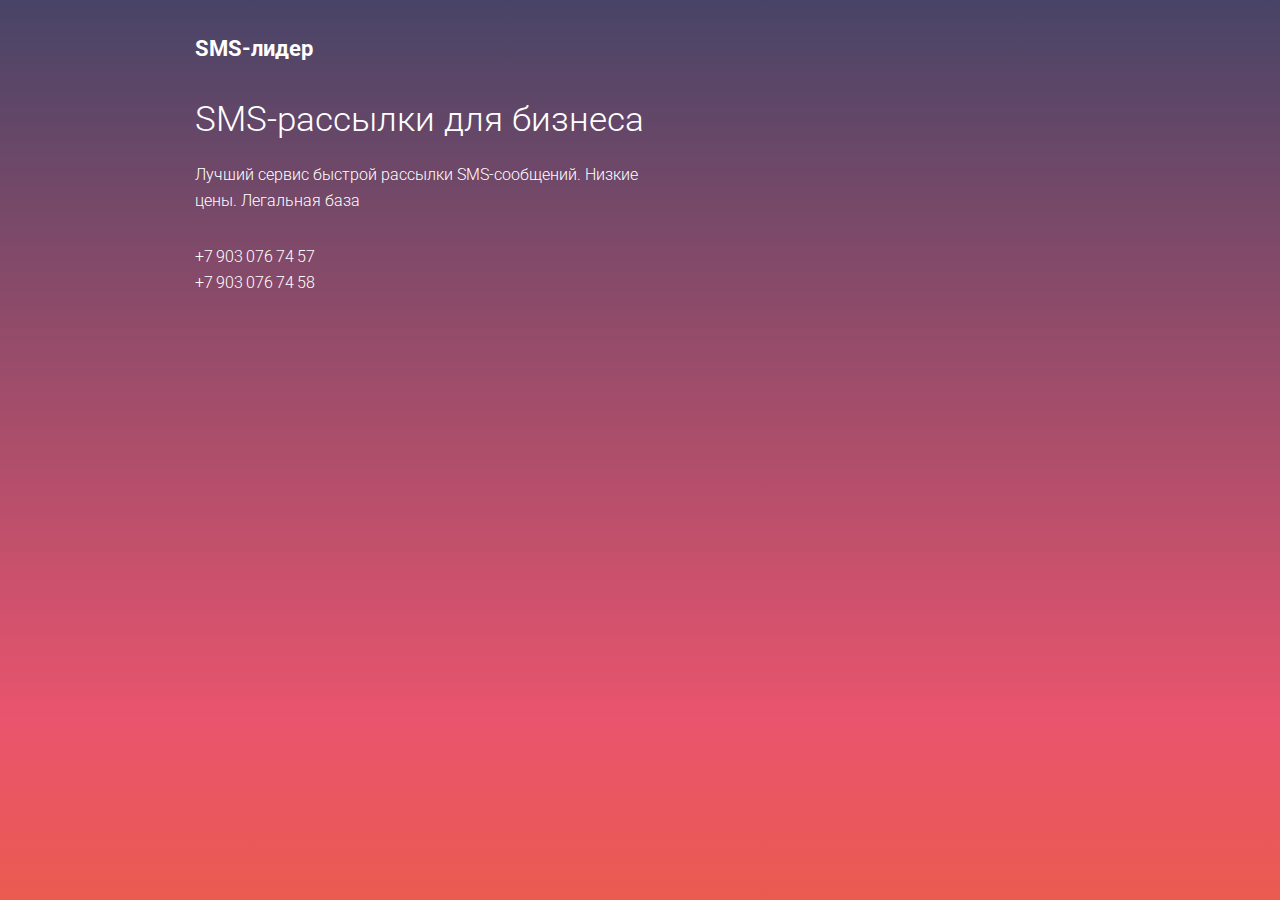
==== index.html @ 9e42844c "Градиент для всех браузеров" ====
<!DOCTYPE html>
<html>
<head>
	<meta http-equiv="content-type" content="text/html;charset=utf-8" />
	<title>Рассылка коротких сообщений, SMS-лидер</title>
	<link href='http://fonts.googleapis.com/css?family=Roboto:100,300,400,700&subset=latin,cyrillic-ext' rel='stylesheet' type='text/css'>
	<style type="text/css">

		* {
			margin: 0;
			padding: 0;
		}

		body {
			font: 16px/26px 'Roboto', sans-serif;
			font-weight: 300;
			-webkit-font-smoothing: subpixel-antialiased !important;
			-webkit-backface-visibility: hidden;
			-moz-backface-visibility: hidden;
			-ms-backface-visibility: hidden;
		}

		.splash {
			background: #EA546D;
			background: -moz-linear-gradient(top, #484467 0, #EA546D 80%, #EB5B50 100%);
			background: -webkit-linear-gradient(top, #484467 0, #EA546D 80%, #EB5B50 100%);
			background: -o-linear-gradient(top, #484467 0, #EA546D 80%, #EB5B50 100%);
			background: -ms-linear-gradient(top, #484467 0, #EA546D 80%, #EB5B50 100%);
			background: linear-gradient(to bottom, #484467 0, #EA546D 80%, #EB5B50 100%);
			color: #fff;
			position: absolute;
			top: 0;
			bottom: 0;
			right: 0;
			left: 0;
			width: 100%;
			min-width: 960px;
		}

		.splash-layout {
			width: 890px;
			padding: 35px;
			margin: 0 auto;
		}

		.splash h1 {
			margin: 0 0 45px;
			font-weight: 700;
			font-size: 140%;
		}

		.splash h2 {
			margin: 0 0 30px;
			font-size: 220%;
			font-weight: 300;
		}

		.splash p {
			width: 450px;
		}

		.splash .phone {
			margin-top: 30px;
		}

	</style>
</head>
<body>

	<div class="splash">
		<div class="splash-layout">
			<h1>SMS-лидер</h1>
			<h2>SMS-рассылки для бизнеса</h2>
			<p>Лучший сервис быстрой рассылки SMS-сообщений. Низкие цены. Легальная база</p>
			<p class="phone">+7&thinsp;903&thinsp;076&thinsp;74&thinsp;57<br/>+7&thinsp;903&thinsp;076&thinsp;74&thinsp;58</p>
		</div>
	</div>

</body>
</html>
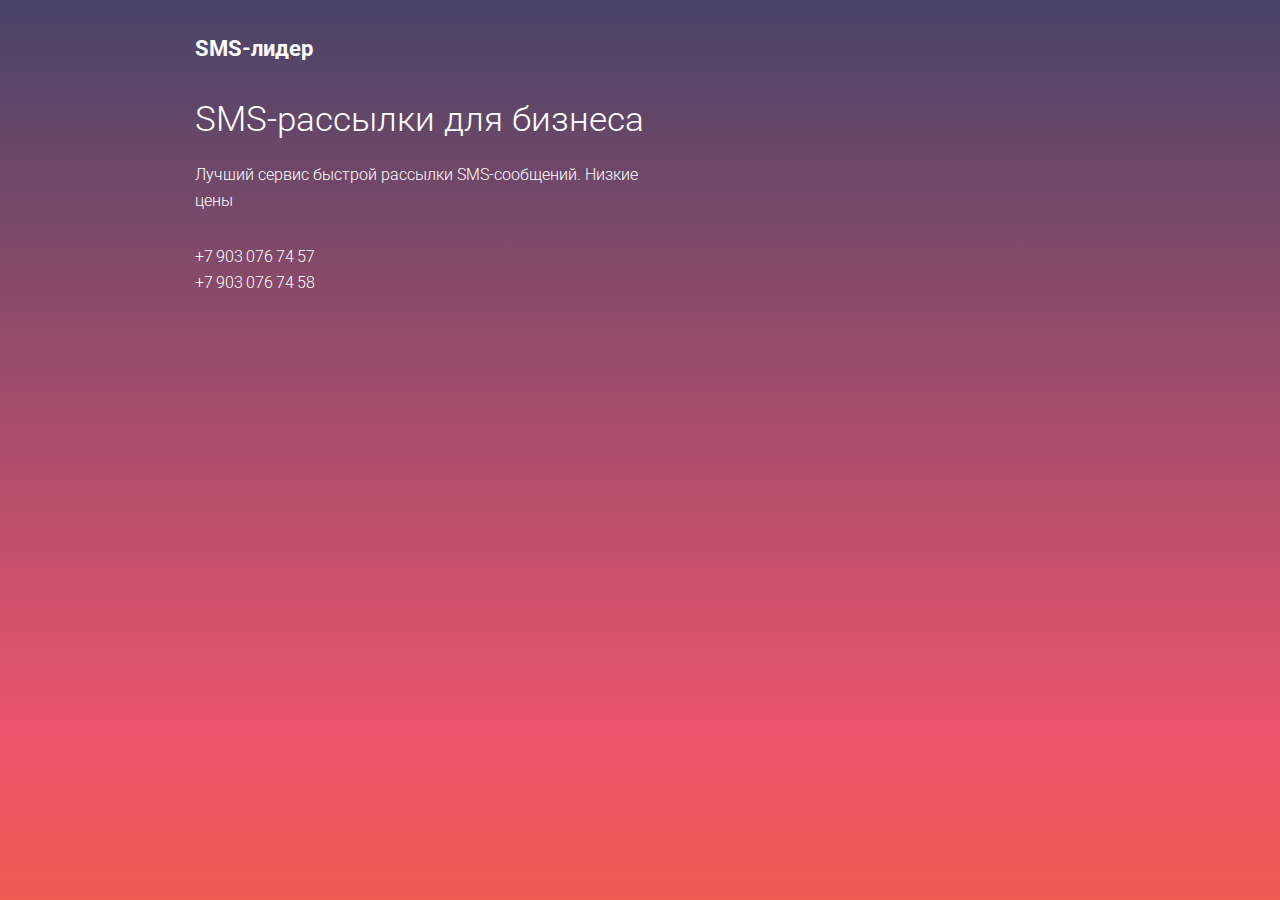
==== commit eaec40cb: "Изменен текст под заголовком" ====
--- a/index.html
+++ b/index.html
@@ -71,10 +71,37 @@
 		<div class="splash-layout">
 			<h1>SMS-лидер</h1>
 			<h2>SMS-рассылки для бизнеса</h2>
-			<p>Лучший сервис быстрой рассылки SMS-сообщений. Низкие цены. Легальная база</p>
+			<p>Лучший сервис быстрой рассылки SMS-сообщений. Низкие цены</p>
 			<p class="phone">+7&thinsp;903&thinsp;076&thinsp;74&thinsp;57<br/>+7&thinsp;903&thinsp;076&thinsp;74&thinsp;58</p>
 		</div>
 	</div>
 
+	<!-- Yandex.Metrika counter -->
+	<script type="text/javascript">
+		(function (d, w, c) {
+			(w[c] = w[c] || []).push(function() {
+				try {
+					w.yaCounter22938934 = new Ya.Metrika({id:22938934,
+						clickmap:true,
+						trackLinks:true,
+						accurateTrackBounce:true});
+				} catch(e) { }
+			});
+
+			var n = d.getElementsByTagName("script")[0],
+					s = d.createElement("script"),
+					f = function () { n.parentNode.insertBefore(s, n); };
+			s.type = "text/javascript";
+			s.async = true;
+			s.src = (d.location.protocol == "https:" ? "https:" : "http:") + "//mc.yandex.ru/metrika/watch.js";
+
+			if (w.opera == "[object Opera]") {
+				d.addEventListener("DOMContentLoaded", f, false);
+			} else { f(); }
+		})(document, window, "yandex_metrika_callbacks");
+	</script>
+	<noscript><div><img src="//mc.yandex.ru/watch/22938934" style="position:absolute; left:-9999px;" alt="" /></div></noscript>
+	<!-- /Yandex.Metrika counter -->
+
 </body>
 </html>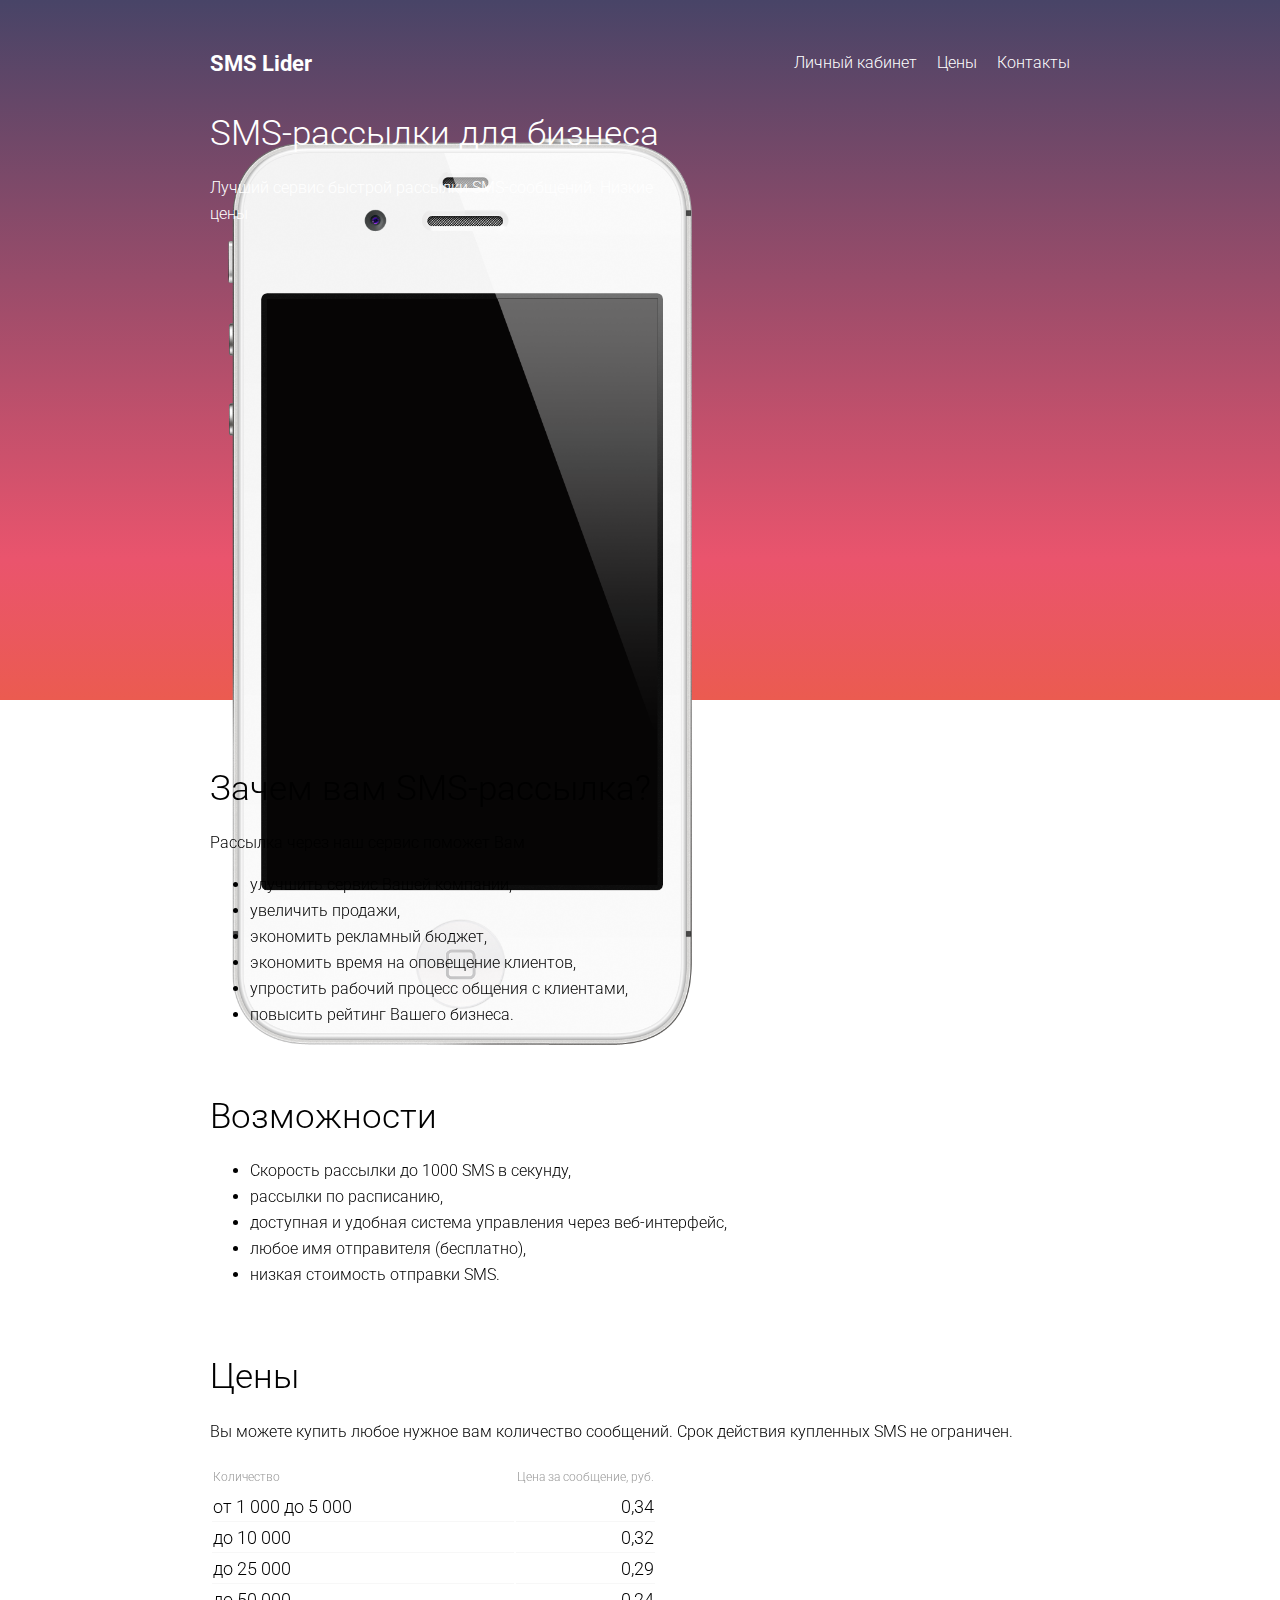
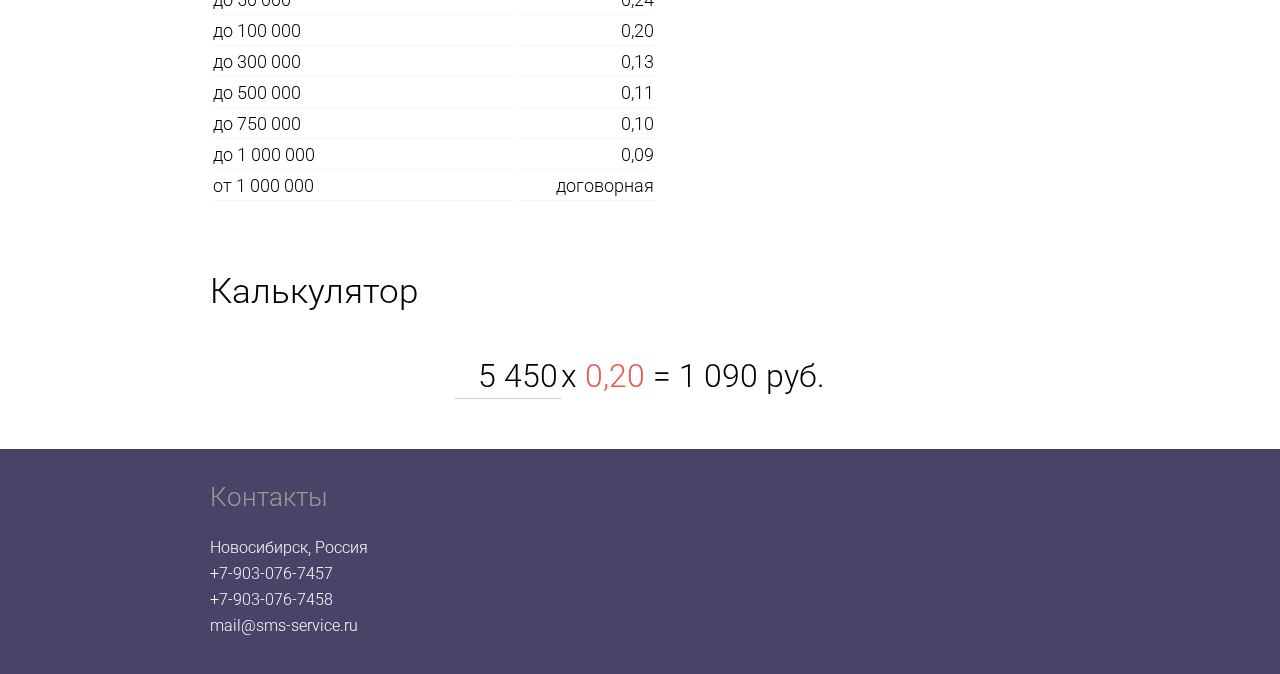
==== commit 6b77b222: "Первая версия (не доделана)" ====
--- a/index.html
+++ b/index.html
@@ -1,107 +1,134 @@
 <!DOCTYPE html>
 <html>
 <head>
-	<meta http-equiv="content-type" content="text/html;charset=utf-8" />
-	<title>Рассылка коротких сообщений, SMS-лидер</title>
-	<link href='http://fonts.googleapis.com/css?family=Roboto:100,300,400,700&subset=latin,cyrillic-ext' rel='stylesheet' type='text/css'>
-	<style type="text/css">
-
-		* {
-			margin: 0;
-			padding: 0;
-		}
-
-		body {
-			font: 16px/26px 'Roboto', sans-serif;
-			font-weight: 300;
-			-webkit-font-smoothing: subpixel-antialiased !important;
-			-webkit-backface-visibility: hidden;
-			-moz-backface-visibility: hidden;
-			-ms-backface-visibility: hidden;
-		}
-
-		.splash {
-			background: #EA546D;
-			background: -moz-linear-gradient(top, #484467 0, #EA546D 80%, #EB5B50 100%);
-			background: -webkit-linear-gradient(top, #484467 0, #EA546D 80%, #EB5B50 100%);
-			background: -o-linear-gradient(top, #484467 0, #EA546D 80%, #EB5B50 100%);
-			background: -ms-linear-gradient(top, #484467 0, #EA546D 80%, #EB5B50 100%);
-			background: linear-gradient(to bottom, #484467 0, #EA546D 80%, #EB5B50 100%);
-			color: #fff;
-			position: absolute;
-			top: 0;
-			bottom: 0;
-			right: 0;
-			left: 0;
-			width: 100%;
-			min-width: 960px;
-		}
-
-		.splash-layout {
-			width: 890px;
-			padding: 35px;
-			margin: 0 auto;
-		}
-
-		.splash h1 {
-			margin: 0 0 45px;
-			font-weight: 700;
-			font-size: 140%;
-		}
-
-		.splash h2 {
-			margin: 0 0 30px;
-			font-size: 220%;
-			font-weight: 300;
-		}
-
-		.splash p {
-			width: 450px;
-		}
-
-		.splash .phone {
-			margin-top: 30px;
-		}
-
-	</style>
+	<meta http-equiv="content-type" content="text/html;charset=utf-8"/>
+	<title>Рассылка коротких сообщений, SMS Lидер</title>
+	<link href='http://fonts.googleapis.com/css?family=Roboto:300&subset=latin,cyrillic-ext' rel='stylesheet' type='text/css'>
+	<link rel="stylesheet" type="text/css" href="styles.css?1" />
 </head>
 <body>
 
-	<div class="splash">
-		<div class="splash-layout">
-			<h1>SMS-лидер</h1>
+	<header class="row">
+		<div class="col">
+			<h1>SMS Lider</h1>
 			<h2>SMS-рассылки для бизнеса</h2>
 			<p>Лучший сервис быстрой рассылки SMS-сообщений. Низкие цены</p>
-			<p class="phone">+7&thinsp;903&thinsp;076&thinsp;74&thinsp;57<br/>+7&thinsp;903&thinsp;076&thinsp;74&thinsp;58</p>
+			<menu class="header-menu">
+				<li class="header-menu-item"><a class="header-menu-item-link" href="http://cabinet.sms-lider.com">Личный кабинет</a></li>
+				<li class="header-menu-item"><a class="header-menu-item-link" href="#prices">Цены</a></li>
+				<li class="header-menu-item"><a class="header-menu-item-link" href="#contacts">Контакты</a></li>
+			</menu>
+			<img src="iphone-1.png" style="margin-top: 120px;" width=500/>
+		</div>
+	</header>
+
+	<div class="row content">
+		<div class="col">
+			<!--p>SMS Lider &ndash; сервис, в рамках которого мы предлагаем неограниченный спектр решений в сфере SMS-рассылок для абсолютно любых направлений бизнеса. Если Вам необходимо продать товар или услугу при минимуме затрат и максимальной отдаче, SMS-рассылка &ndash; необходимый шаг на пути к успеху. Наряду с традиционными видами рекламы, рассылка коротких сообщений помогает донести информацию до потенциальных клиентов быстро и легко! Более того, Ваша реклама обязательно достигнет получателя и будет прочитана, ведь 98% всех пользователей мобильных телефонов читают входящие SMS.</p>
+-->
+			<h2>Зачем вам SMS-рассылка?</h2>
+
+			<p>Рассылка через наш сервис поможет Вам</p>
+
+			<ul>
+				<li>улучшить сервис Вашей компании,</li>
+				<li>увеличить продажи,</li>
+				<li>экономить рекламный бюджет,</li>
+				<li>экономить время на оповещение клиентов,</li>
+				<li>упростить рабочий процесс общения с клиентами,</li>
+				<li>повысить рейтинг Вашего бизнеса.</li>
+			</ul>
+
+			<h2>Возможности</h2>
+
+			<ul>
+				<li>Скорость рассылки до 1000 SMS в секунду,</li>
+				<li>рассылки по расписанию,</li>
+				<li>доступная и удобная система управления через веб-интерфейс,</li>
+				<li>любое имя отправителя (бесплатно),</li>
+				<li>низкая стоимость отправки SMS.</li>
+			</ul>
+
+			<h2 id="prices">Цены</h2>
+
+			<p>Вы можете купить любое нужное вам количество сообщений. Срок действия купленных SMS не ограничен.</p>
+
+			<table class="prices">
+				<thead>
+				<tr><th class="prices-number">Количество</th><th class="prices-amount">Цена за сообщение, руб.</th></tr>
+				</thead>
+				<tbody>
+				<tr><td class="prices-number">от&nbsp;1&thinsp;000&nbsp;до&nbsp;5&thinsp;000</td><td class="prices-amount">0,34</td></tr>
+				<tr><td class="prices-number">до&nbsp;10&thinsp;000</td><td class="prices-amount">0,32</td></tr>
+				<tr><td class="prices-number">до&nbsp;25&thinsp;000</td><td class="prices-amount">0,29</td></tr>
+				<tr><td class="prices-number">до&nbsp;50&thinsp;000</td><td class="prices-amount">0,24</td></tr>
+				<tr><td class="prices-number">до&nbsp;100&thinsp;000</td><td class="prices-amount">0,20</td></tr>
+				<tr><td class="prices-number">до&nbsp;300&thinsp;000</td><td class="prices-amount">0,13</td></tr>
+				<tr><td class="prices-number">до&nbsp;500&thinsp;000</td><td class="prices-amount">0,11</td></tr>
+				<tr><td class="prices-number">до&nbsp;750&thinsp;000</td><td class="prices-amount">0,10</td></tr>
+				<tr><td class="prices-number">до&nbsp;1&thinsp;000&thinsp;000</td><td class="prices-amount">0,09</td></tr>
+				<tr><td class="prices-number">от 1&thinsp;000&thinsp;000</td><td class="prices-amount">договорная</td></tr>
+				</tbody>
+			</table>
+
+			<h2>Калькулятор</h2>
+
+			<div class="calculator">
+				<input id="num" class="calculator-number" value="5 450" type="text" />x <span id="price"  style="color: #EB5B50" >0,20</span> = <span id="total">1&thinsp;090</span> руб.
+			</div>
+
 		</div>
 	</div>
 
-	<!-- Yandex.Metrika counter -->
-	<script type="text/javascript">
-		(function (d, w, c) {
-			(w[c] = w[c] || []).push(function() {
-				try {
-					w.yaCounter22938934 = new Ya.Metrika({id:22938934,
-						clickmap:true,
-						trackLinks:true,
-						accurateTrackBounce:true});
-				} catch(e) { }
-			});
+	<footer class="row">
+		<div class="col">
+			<h3 id="contacts">Контакты</h3>
+				<ul class="contacts">
+					<li class="contacts-location">Новосибирск, Россия</li>
+					<li class="contacts-phone">+7-903-076-7457</li>
+					<li class="contacts-phone">+7-903-076-7458</li>
+					<li class="contacts-email"><a href="mailto:mail@sms-service.ru">mail@sms-service.ru</a></li>
+				</ul>
+		</div>
+	</footer>
 
-			var n = d.getElementsByTagName("script")[0],
-					s = d.createElement("script"),
-					f = function () { n.parentNode.insertBefore(s, n); };
-			s.type = "text/javascript";
-			s.async = true;
-			s.src = (d.location.protocol == "https:" ? "https:" : "http:") + "//mc.yandex.ru/metrika/watch.js";
+	<script>
 
-			if (w.opera == "[object Opera]") {
-				d.addEventListener("DOMContentLoaded", f, false);
-			} else { f(); }
-		})(document, window, "yandex_metrika_callbacks");
+		var Calc;
+
+		Calc = (function() {
+
+			function addEventListener(element, type, callback) {
+				if (element.addEventListener) {
+					element.addEventListener(type, callback, false);
+
+				} else if (element.attachEvent) {
+					element.attachEvent('on' + callback, fn);
+
+				} else {
+					throw new Error('no listen method.');
+				}
+			}
+
+			function Calc(input, price, total) {
+				console.log(arguments);
+
+				addEventListener(input, 'keypress', this.listener);
+
+			}
+
+			Calc.prototype.listener = function () {
+				console.log(arguments);
+			}
+
+			return Calc;
+
+		})();
+
+		new Calc(document.getElementById('num'), document.getElementById('price'),
+				document.getElementById('total'));
+
 	</script>
-	<noscript><div><img src="//mc.yandex.ru/watch/22938934" style="position:absolute; left:-9999px;" alt="" /></div></noscript>
-	<!-- /Yandex.Metrika counter -->
 
 </body>
 </html>--- a/styles.css
+++ b/styles.css
@@ -0,0 +1,170 @@
+body {
+	font: 16px/26px 'Roboto', sans-serif;
+	font-weight: 300;
+	margin: 0;
+	padding: 0;
+	-webkit-font-smoothing: subpixel-antialiased !important;
+	-webkit-backface-visibility: hidden;
+	-moz-backface-visibility: hidden;
+	-ms-backface-visibility: hidden;
+}
+
+a {
+	text-decoration: none;
+	transition: color 0.2s ease;
+	color: #00F;
+}
+
+a:hover {
+	color: #ff0033;
+}
+
+.row {
+	margin: 45px 0;
+}
+
+.col {
+	position: relative;
+	width: 860px;
+	margin: 0 auto;
+	padding: 0;
+}
+
+header {
+	background: #EA546D;
+	background: -moz-linear-gradient(top, #484467 0, #EA546D 80%, #EB5B50 100%);
+	background: -webkit-linear-gradient(top, #484467 0, #EA546D 80%, #EB5B50 100%);
+	background: -o-linear-gradient(top, #484467 0, #EA546D 80%, #EB5B50 100%);
+	background: -ms-linear-gradient(top, #484467 0, #EA546D 80%, #EB5B50 100%);
+	background: linear-gradient(to bottom, #484467 0, #EA546D 80%, #EB5B50 100%);
+	height: 700px;
+	margin-top: 0 !important;
+	color: #fff;
+}
+
+header h1 {
+	margin: 0;
+	padding: 0;
+	color: #fff;
+	font-weight: 700;
+	font-size: 140%;
+	position: absolute;
+	float: left;
+	top: 50px;
+}
+
+header h2 {
+	margin: 0;
+	float: left;
+	font-size: 220%;
+	font-weight: 300;
+	position: absolute;
+	top: 120px;
+	left: 0;
+}
+
+header p {
+	margin: 0;
+	padding: 0;
+	position: absolute;
+	float: left;
+	top: 175px;
+	left: 0;
+	width: 450px;
+}
+
+.header-menu {
+	list-style-type: none;
+	margin: 0;
+	padding: 0;
+	position: absolute;
+	right: 0;
+	top: 50px;
+}
+
+.header-menu-item {
+	float: left;
+	margin-left: 20px;
+}
+
+.header-menu-item-link {
+	color: #FFF;
+}
+
+h2 {
+	font-size: 220%;
+	font-weight: 300;
+	margin-top: 75px;
+}
+
+.prices th {
+	font-weight: 300;
+	font-size: 12px;
+	color: #999;
+	text-align: left;
+}
+
+.prices-number {
+	width: 300px;
+}
+
+.prices-amount {
+	widht: 110px;
+}
+
+td.prices-amount {
+	text-align: right;
+}
+
+.prices tbody {
+	font-weight: 300;
+	font-size: 18px;
+}
+
+.prices tbody td {
+	border-bottom: #f7f7f7 1px solid;
+}
+
+footer {
+	background-color: #484467;
+	padding: 35px;
+	margin-bottom: 0 !important;
+}
+
+footer h3 {
+	margin-top: 0;
+	color: #999;
+	font-weight: 300;
+	font-size: 160%;
+}
+
+footer, footer a {
+	color: #f9f9f9;
+}
+
+.contacts {
+	list-style-type: none;
+	margin: 0;
+	padding: 0;
+}
+
+.calculator {
+	font-size: 200%;
+	margin: 50px 0;
+	text-align: center;
+}
+
+.calculator input {
+	padding: 3px;
+	border: none;
+	border-bottom: #CCC 1px solid;
+	width: 100px;
+	outline: 0;
+}
+
+.calculator-number {
+	text-align: right;
+	font-family: 'Roboto', sans-serif;
+	font-weight: 300;
+	font-size: 100%;
+}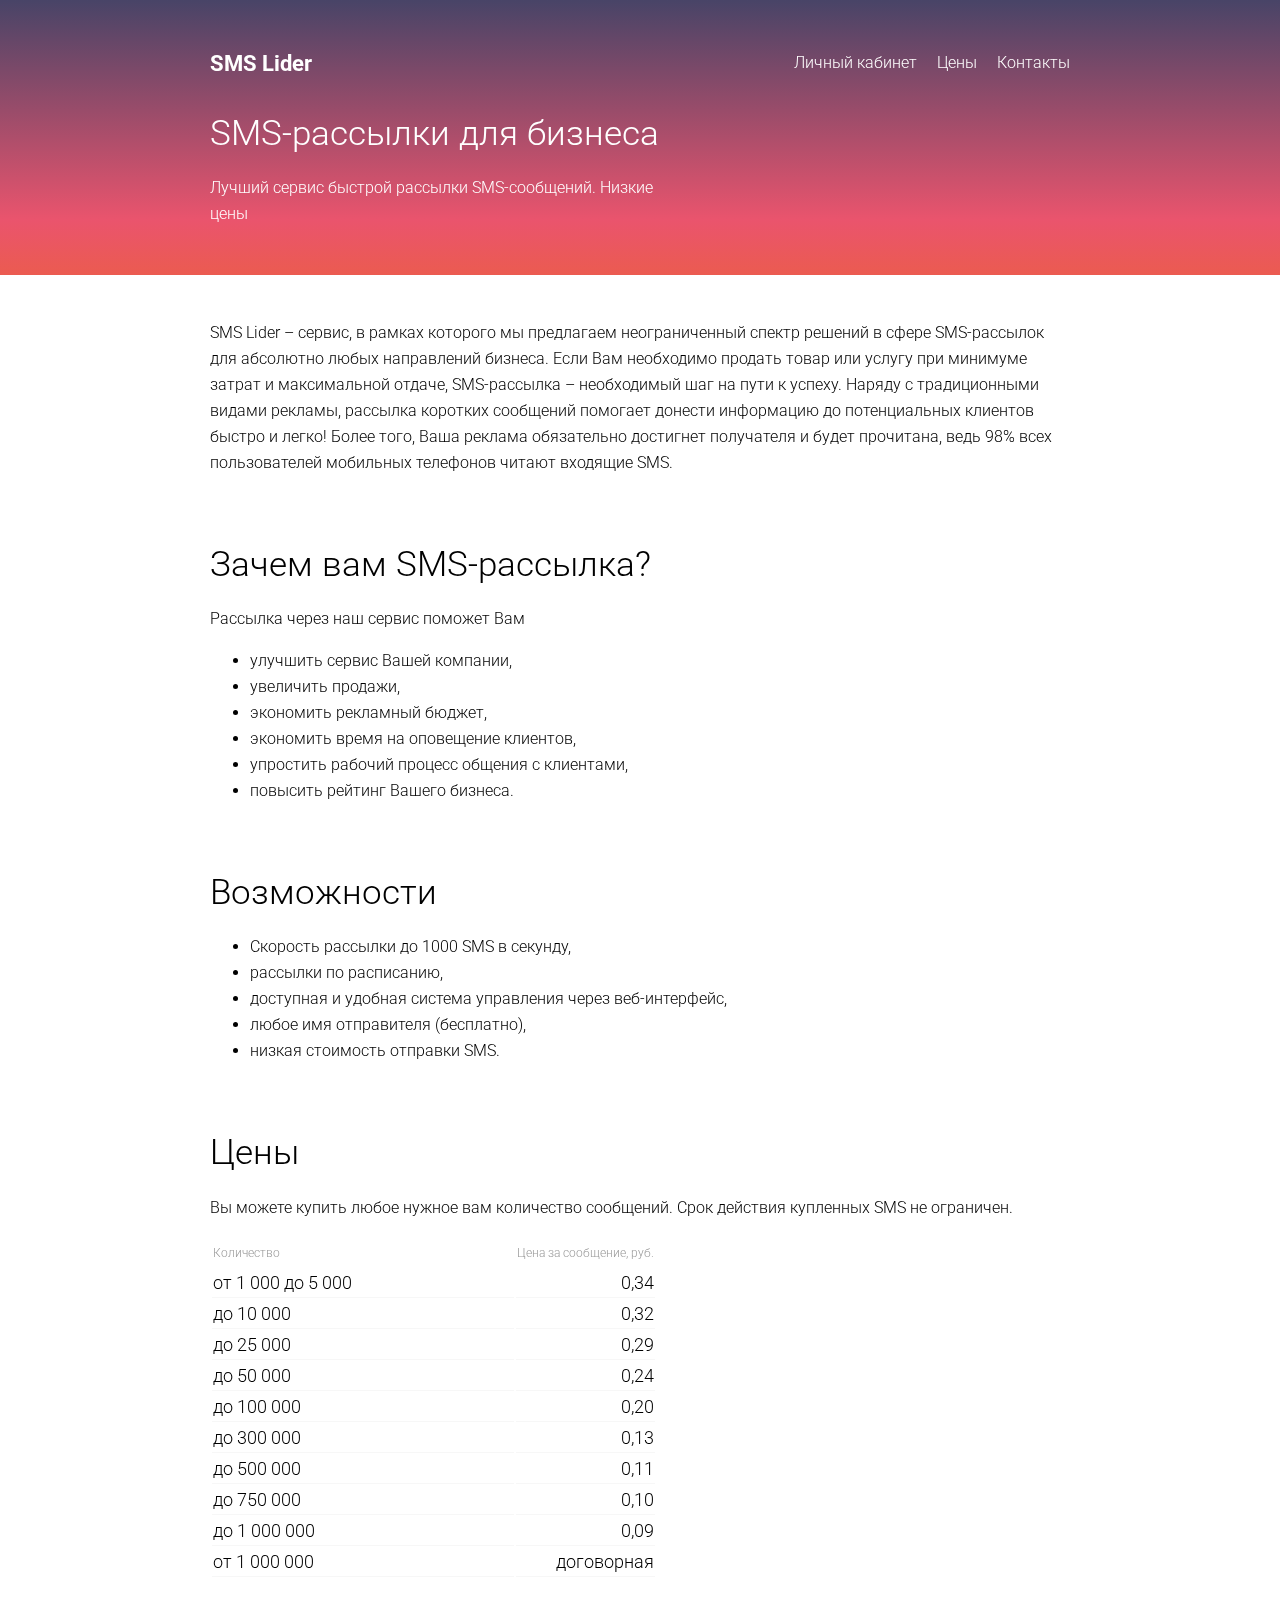
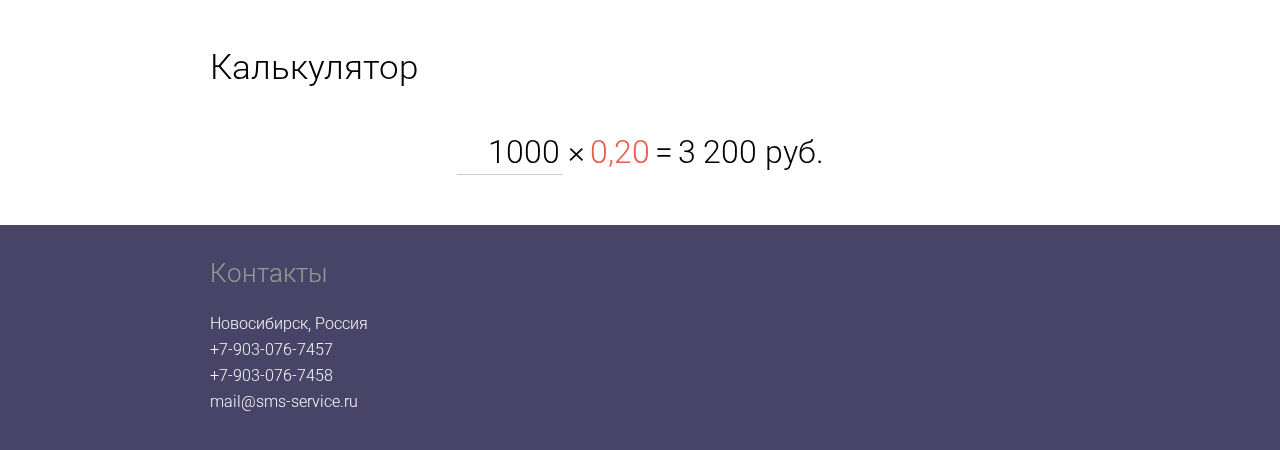
==== commit 14705c0e: "Больше текста, цены, калькулятор" ====
--- a/index.html
+++ b/index.html
@@ -18,14 +18,13 @@
 				<li class="header-menu-item"><a class="header-menu-item-link" href="#prices">Цены</a></li>
 				<li class="header-menu-item"><a class="header-menu-item-link" href="#contacts">Контакты</a></li>
 			</menu>
-			<img src="iphone-1.png" style="margin-top: 120px;" width=500/>
 		</div>
 	</header>
 
 	<div class="row content">
 		<div class="col">
-			<!--p>SMS Lider &ndash; сервис, в рамках которого мы предлагаем неограниченный спектр решений в сфере SMS-рассылок для абсолютно любых направлений бизнеса. Если Вам необходимо продать товар или услугу при минимуме затрат и максимальной отдаче, SMS-рассылка &ndash; необходимый шаг на пути к успеху. Наряду с традиционными видами рекламы, рассылка коротких сообщений помогает донести информацию до потенциальных клиентов быстро и легко! Более того, Ваша реклама обязательно достигнет получателя и будет прочитана, ведь 98% всех пользователей мобильных телефонов читают входящие SMS.</p>
--->
+			<p>SMS Lider &ndash; сервис, в рамках которого мы предлагаем неограниченный спектр решений в сфере SMS-рассылок для абсолютно любых направлений бизнеса. Если Вам необходимо продать товар или услугу при минимуме затрат и максимальной отдаче, SMS-рассылка &ndash; необходимый шаг на пути к успеху. Наряду с традиционными видами рекламы, рассылка коротких сообщений помогает донести информацию до потенциальных клиентов быстро и легко! Более того, Ваша реклама обязательно достигнет получателя и будет прочитана, ведь 98% всех пользователей мобильных телефонов читают входящие SMS.</p>
+
 			<h2>Зачем вам SMS-рассылка?</h2>
 
 			<p>Рассылка через наш сервис поможет Вам</p>
@@ -55,26 +54,26 @@
 
 			<table class="prices">
 				<thead>
-				<tr><th class="prices-number">Количество</th><th class="prices-amount">Цена за сообщение, руб.</th></tr>
+					<tr><th class="prices-number">Количество</th><th class="prices-amount">Цена за сообщение, руб.</th></tr>
 				</thead>
 				<tbody>
-				<tr><td class="prices-number">от&nbsp;1&thinsp;000&nbsp;до&nbsp;5&thinsp;000</td><td class="prices-amount">0,34</td></tr>
-				<tr><td class="prices-number">до&nbsp;10&thinsp;000</td><td class="prices-amount">0,32</td></tr>
-				<tr><td class="prices-number">до&nbsp;25&thinsp;000</td><td class="prices-amount">0,29</td></tr>
-				<tr><td class="prices-number">до&nbsp;50&thinsp;000</td><td class="prices-amount">0,24</td></tr>
-				<tr><td class="prices-number">до&nbsp;100&thinsp;000</td><td class="prices-amount">0,20</td></tr>
-				<tr><td class="prices-number">до&nbsp;300&thinsp;000</td><td class="prices-amount">0,13</td></tr>
-				<tr><td class="prices-number">до&nbsp;500&thinsp;000</td><td class="prices-amount">0,11</td></tr>
-				<tr><td class="prices-number">до&nbsp;750&thinsp;000</td><td class="prices-amount">0,10</td></tr>
-				<tr><td class="prices-number">до&nbsp;1&thinsp;000&thinsp;000</td><td class="prices-amount">0,09</td></tr>
-				<tr><td class="prices-number">от 1&thinsp;000&thinsp;000</td><td class="prices-amount">договорная</td></tr>
+					<tr><td class="prices-number">от&nbsp;1&thinsp;000&nbsp;до&nbsp;5&thinsp;000</td><td class="prices-amount">0,34</td></tr>
+					<tr><td class="prices-number">до&nbsp;10&thinsp;000</td><td class="prices-amount">0,32</td></tr>
+					<tr><td class="prices-number">до&nbsp;25&thinsp;000</td><td class="prices-amount">0,29</td></tr>
+					<tr><td class="prices-number">до&nbsp;50&thinsp;000</td><td class="prices-amount">0,24</td></tr>
+					<tr><td class="prices-number">до&nbsp;100&thinsp;000</td><td class="prices-amount">0,20</td></tr>
+					<tr><td class="prices-number">до&nbsp;300&thinsp;000</td><td class="prices-amount">0,13</td></tr>
+					<tr><td class="prices-number">до&nbsp;500&thinsp;000</td><td class="prices-amount">0,11</td></tr>
+					<tr><td class="prices-number">до&nbsp;750&thinsp;000</td><td class="prices-amount">0,10</td></tr>
+					<tr><td class="prices-number">до&nbsp;1&thinsp;000&thinsp;000</td><td class="prices-amount">0,09</td></tr>
+					<tr><td class="prices-number">от 1&thinsp;000&thinsp;000</td><td class="prices-amount">договорная</td></tr>
 				</tbody>
 			</table>
 
 			<h2>Калькулятор</h2>
 
 			<div class="calculator">
-				<input id="num" class="calculator-number" value="5 450" type="text" />x <span id="price"  style="color: #EB5B50" >0,20</span> = <span id="total">1&thinsp;090</span> руб.
+				<input id="num" class="calculator-number" value="1000" type="text" disabl/>&times;<span class="calculator-price" id="price">0,20</span>=<span class="calculator-total" id="total">3&thinsp;200</span> руб.
 			</div>
 
 		</div>
@@ -91,44 +90,5 @@
 				</ul>
 		</div>
 	</footer>
-
-	<script>
-
-		var Calc;
-
-		Calc = (function() {
-
-			function addEventListener(element, type, callback) {
-				if (element.addEventListener) {
-					element.addEventListener(type, callback, false);
-
-				} else if (element.attachEvent) {
-					element.attachEvent('on' + callback, fn);
-
-				} else {
-					throw new Error('no listen method.');
-				}
-			}
-
-			function Calc(input, price, total) {
-				console.log(arguments);
-
-				addEventListener(input, 'keypress', this.listener);
-
-			}
-
-			Calc.prototype.listener = function () {
-				console.log(arguments);
-			}
-
-			return Calc;
-
-		})();
-
-		new Calc(document.getElementById('num'), document.getElementById('price'),
-				document.getElementById('total'));
-
-	</script>
-
 </body>
 </html>--- a/styles.css
+++ b/styles.css
@@ -37,7 +37,7 @@
 	background: -o-linear-gradient(top, #484467 0, #EA546D 80%, #EB5B50 100%);
 	background: -ms-linear-gradient(top, #484467 0, #EA546D 80%, #EB5B50 100%);
 	background: linear-gradient(to bottom, #484467 0, #EA546D 80%, #EB5B50 100%);
-	height: 700px;
+	height: 275px;
 	margin-top: 0 !important;
 	color: #fff;
 }
@@ -167,4 +167,14 @@
 	font-family: 'Roboto', sans-serif;
 	font-weight: 300;
 	font-size: 100%;
+	margin-right: 5px;
+}
+
+.calculator-price {
+	color: #EB5B50;
+	margin: 0 5px;
+}
+
+.calculator-total {
+	margin-left: 5px;
 }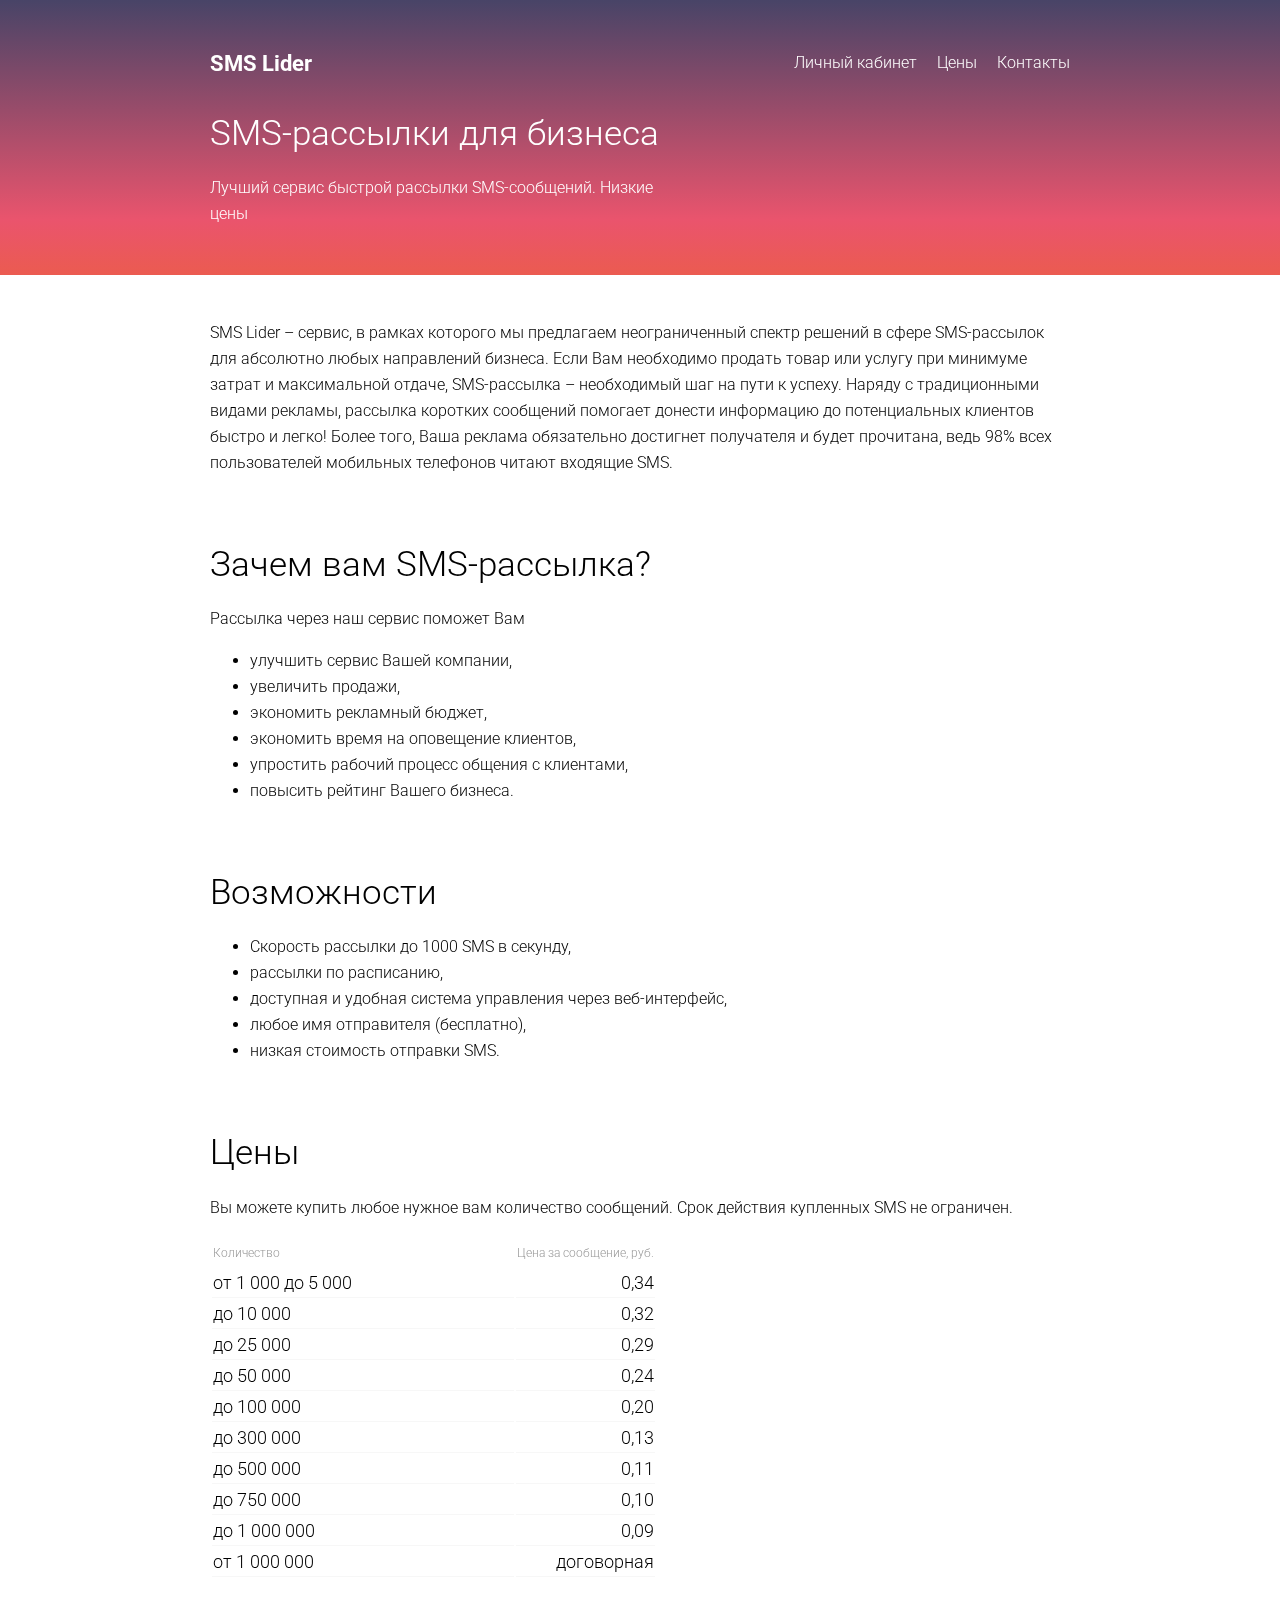
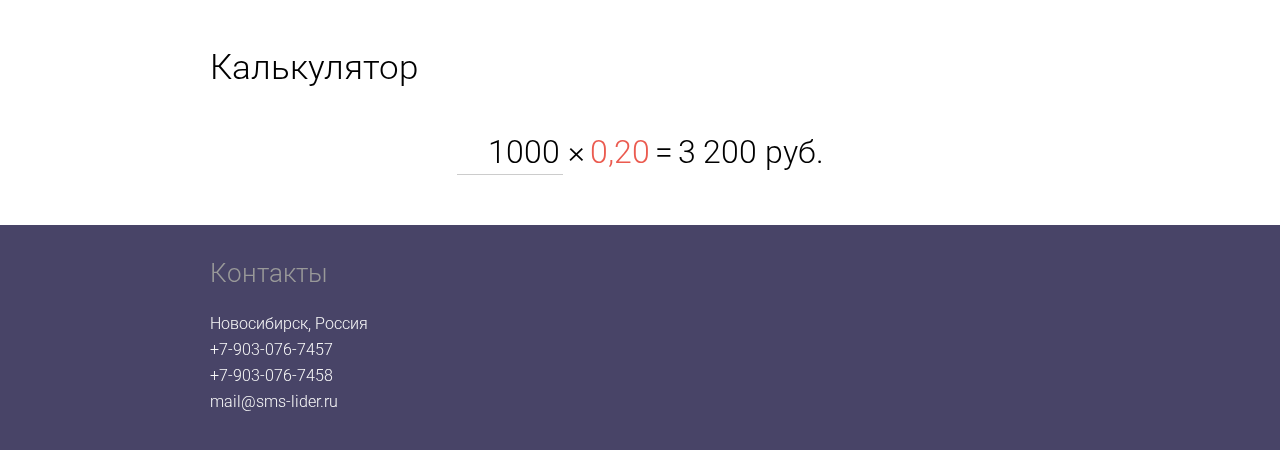
==== commit edc4e108: "Яндекс.Метрика, мелкие правки" ====
--- a/index.html
+++ b/index.html
@@ -2,7 +2,7 @@
 <html>
 <head>
 	<meta http-equiv="content-type" content="text/html;charset=utf-8"/>
-	<title>Рассылка коротких сообщений, SMS Lидер</title>
+	<title>Рассылка коротких сообщений, SMS Lider</title>
 	<link href='http://fonts.googleapis.com/css?family=Roboto:300&subset=latin,cyrillic-ext' rel='stylesheet' type='text/css'>
 	<link rel="stylesheet" type="text/css" href="styles.css?1" />
 </head>
@@ -86,9 +86,37 @@
 					<li class="contacts-location">Новосибирск, Россия</li>
 					<li class="contacts-phone">+7-903-076-7457</li>
 					<li class="contacts-phone">+7-903-076-7458</li>
-					<li class="contacts-email"><a href="mailto:mail@sms-service.ru">mail@sms-service.ru</a></li>
+					<li class="contacts-email"><a href="mailto:mail@sms-lider.ru">mail@sms-lider.ru</a></li>
 				</ul>
 		</div>
 	</footer>
+
+	<!-- Yandex.Metrika counter -->
+	<script type="text/javascript">
+		(function (d, w, c) {
+			(w[c] = w[c] || []).push(function() {
+				try {
+					w.yaCounter22938934 = new Ya.Metrika({id:22938934,
+						clickmap:true,
+						trackLinks:true,
+						accurateTrackBounce:true});
+				} catch(e) { }
+			});
+
+			var n = d.getElementsByTagName("script")[0],
+					s = d.createElement("script"),
+					f = function () { n.parentNode.insertBefore(s, n); };
+			s.type = "text/javascript";
+			s.async = true;
+			s.src = (d.location.protocol == "https:" ? "https:" : "http:") + "//mc.yandex.ru/metrika/watch.js";
+
+			if (w.opera == "[object Opera]") {
+				d.addEventListener("DOMContentLoaded", f, false);
+			} else { f(); }
+		})(document, window, "yandex_metrika_callbacks");
+	</script>
+	<noscript><div><img src="//mc.yandex.ru/watch/22938934" style="position:absolute; left:-9999px;" alt="" /></div></noscript>
+	<!-- /Yandex.Metrika counter -->
+
 </body>
 </html>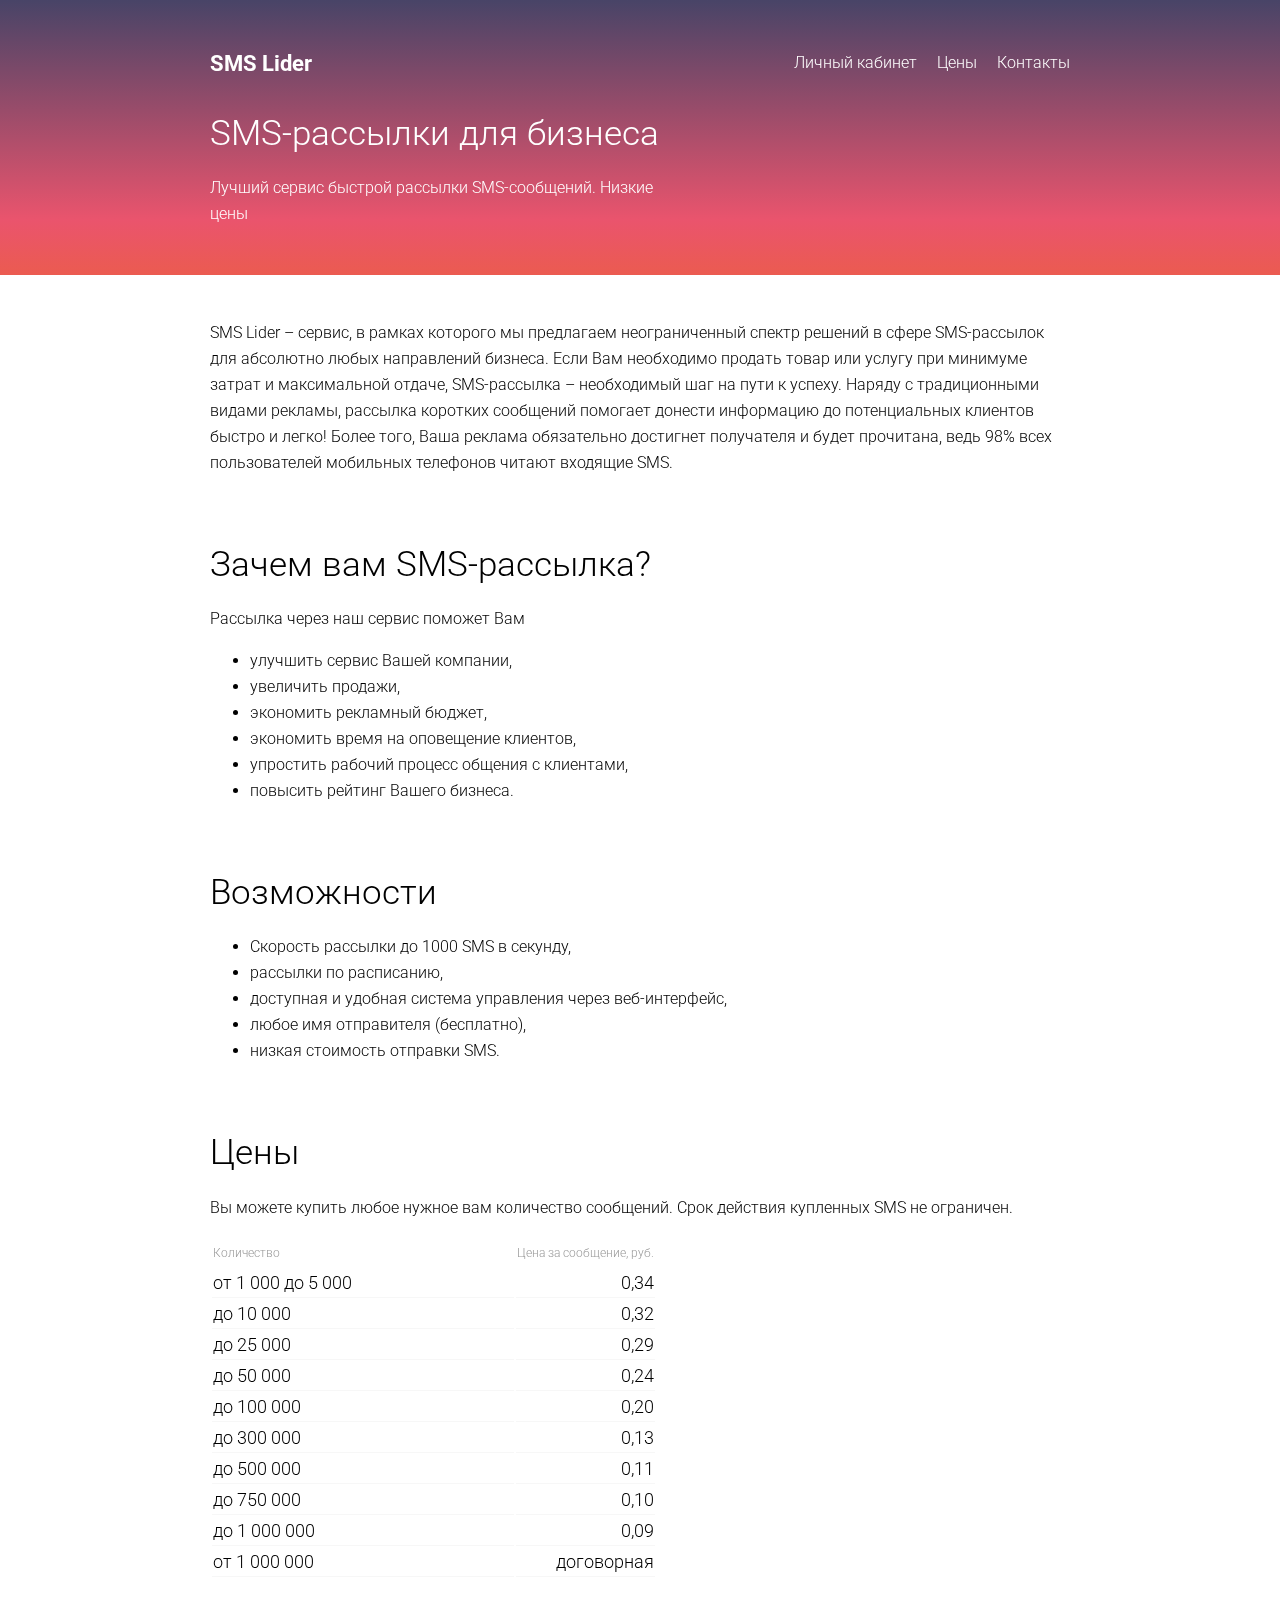
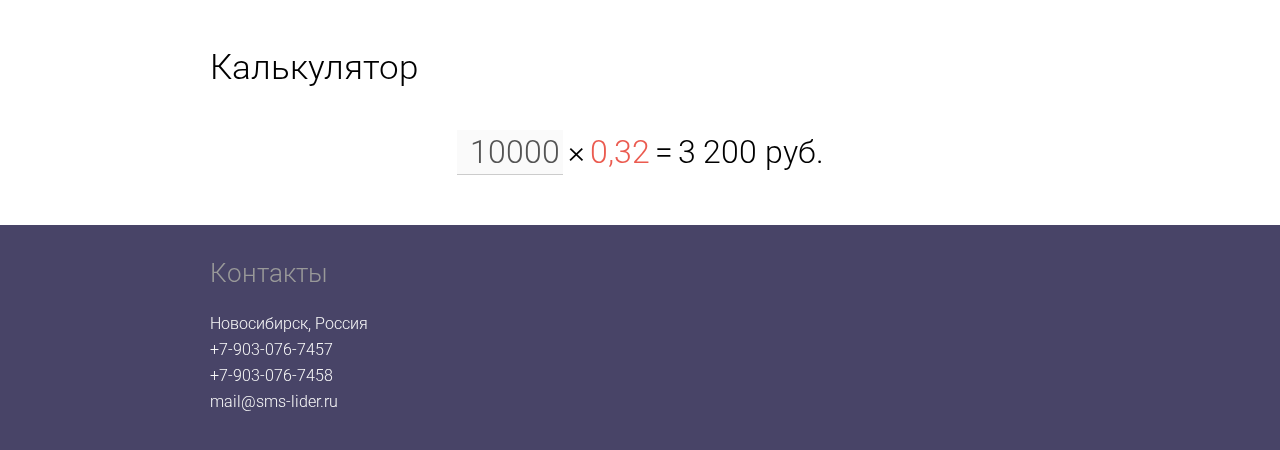
==== commit 9a63671c: "Задизейблен калькулятор" ====
--- a/index.html
+++ b/index.html
@@ -73,7 +73,7 @@
 			<h2>Калькулятор</h2>
 
 			<div class="calculator">
-				<input id="num" class="calculator-number" value="1000" type="text" disabl/>&times;<span class="calculator-price" id="price">0,20</span>=<span class="calculator-total" id="total">3&thinsp;200</span> руб.
+				<input id="num" class="calculator-number" value="10000" type="text" disabled/>&times;<span class="calculator-price" id="price">0,32</span>=<span class="calculator-total" id="total">3&thinsp;200</span> руб.
 			</div>
 
 		</div>
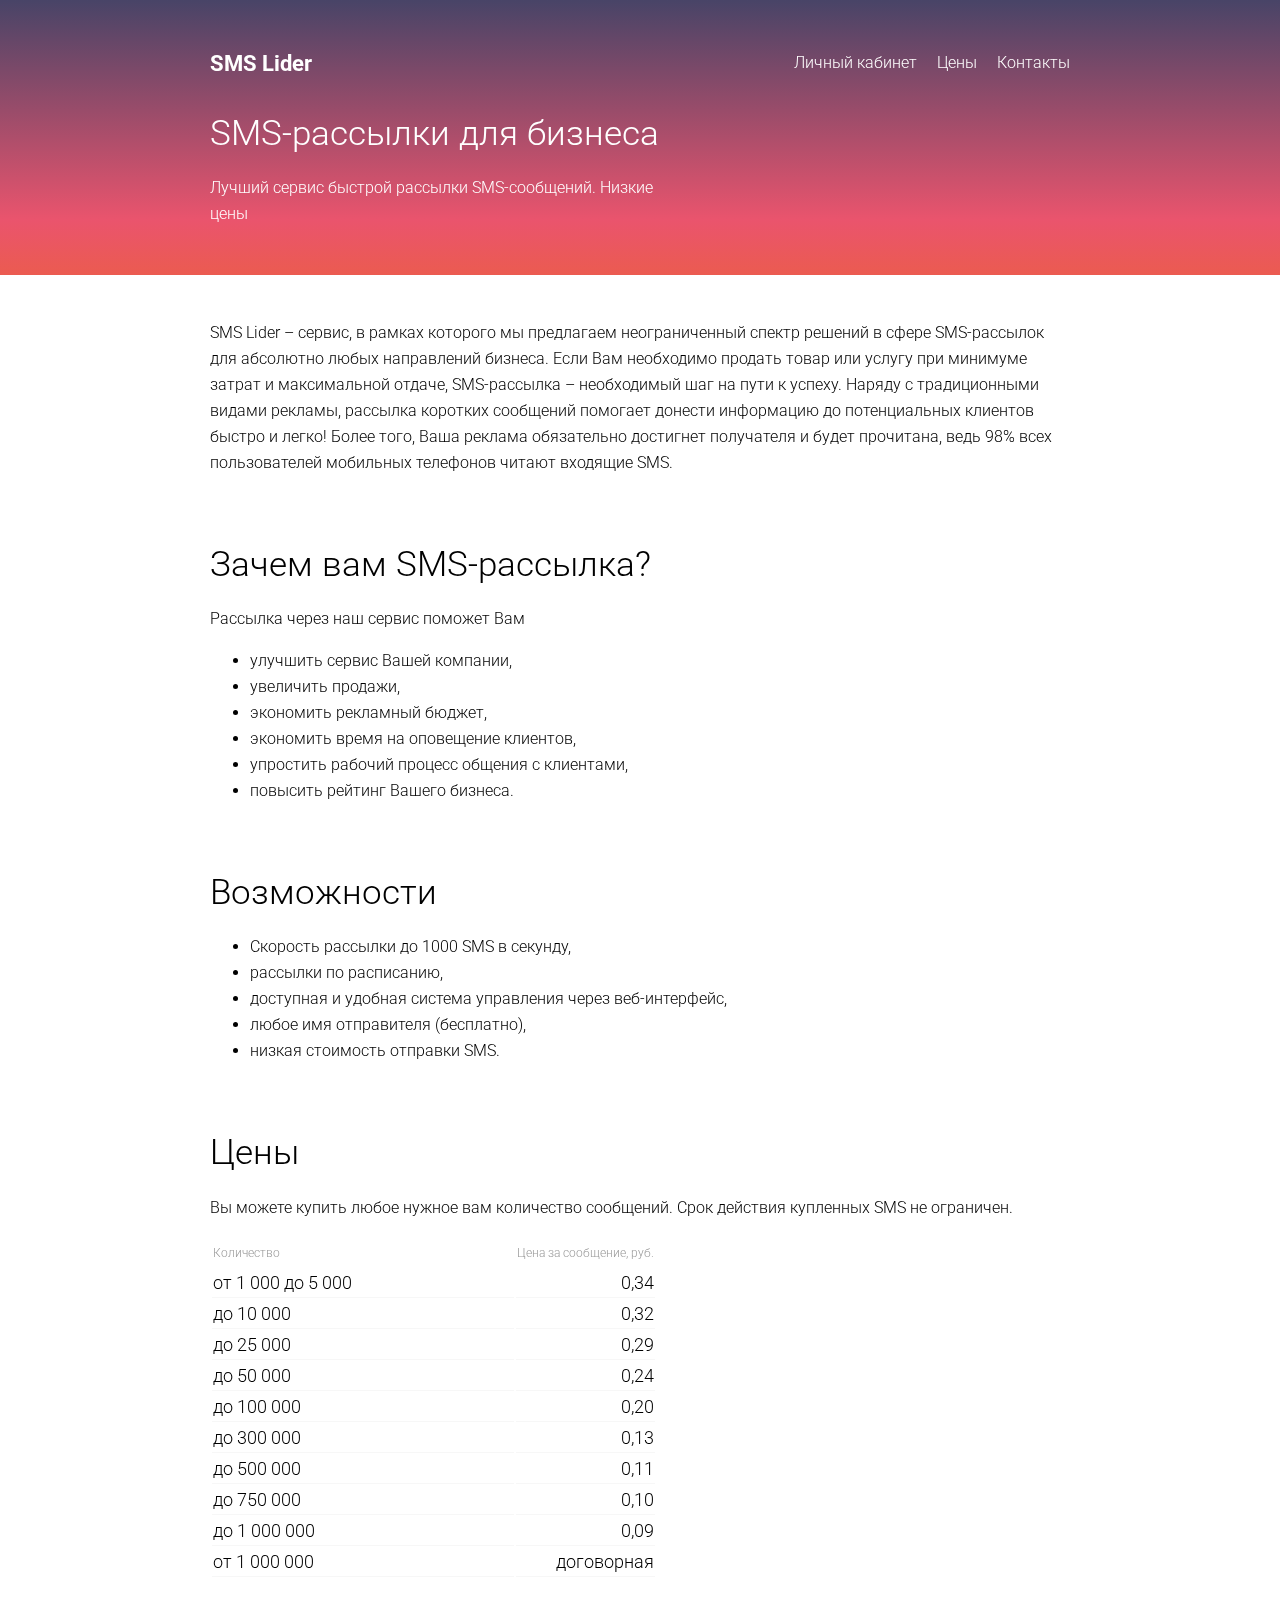
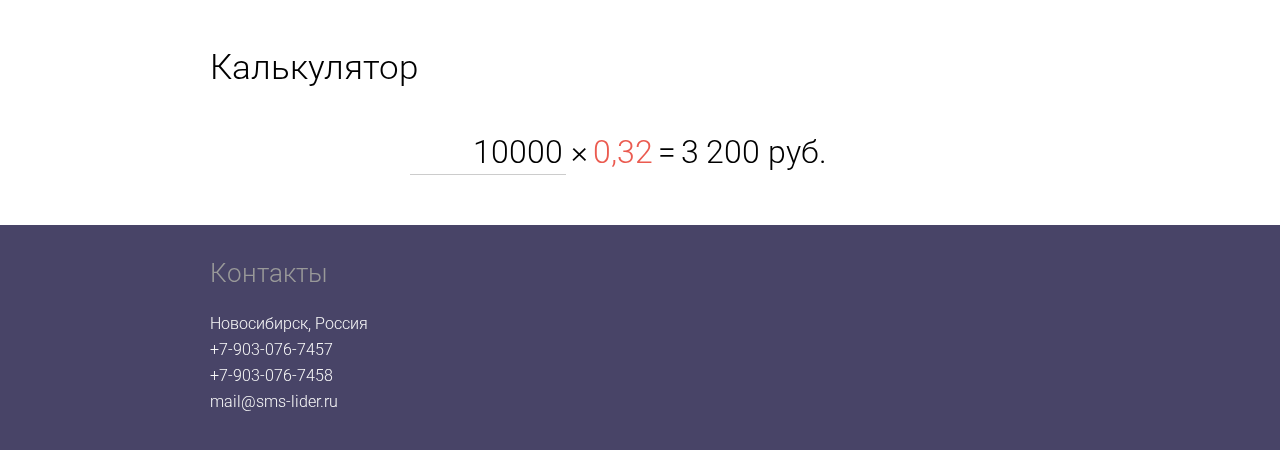
==== commit aec9113b: "Калькулятор" ====
--- a/index.html
+++ b/index.html
@@ -4,7 +4,7 @@
 	<meta http-equiv="content-type" content="text/html;charset=utf-8"/>
 	<title>Рассылка коротких сообщений, SMS Lider</title>
 	<link href='http://fonts.googleapis.com/css?family=Roboto:300&subset=latin,cyrillic-ext' rel='stylesheet' type='text/css'>
-	<link rel="stylesheet" type="text/css" href="styles.css?1" />
+	<link rel="stylesheet" type="text/css" href="styles.css?2" />
 </head>
 <body>
 
@@ -73,7 +73,7 @@
 			<h2>Калькулятор</h2>
 
 			<div class="calculator">
-				<input id="num" class="calculator-number" value="10000" type="text" disabled/>&times;<span class="calculator-price" id="price">0,32</span>=<span class="calculator-total" id="total">3&thinsp;200</span> руб.
+				<input id="num" class="calculator-number" value="10000" type="text" />&times;<span class="calculator-price" id="price">0,32</span>=<span class="calculator-total" id="total">3&thinsp;200</span> руб.
 			</div>
 
 		</div>
@@ -91,6 +91,187 @@
 		</div>
 	</footer>
 
+
+	<script>
+
+		var Calc, CalcWidget;
+
+		Calc = (function() {
+
+			/**
+			 * @var {Object}
+			 */
+			var prices = {
+				5000: .34,
+				10000: .32,
+				25000: .29,
+		  		50000: .24,
+		  		100000: .20,
+				300000: .13,
+				500000: .11,
+				750000: .10,
+				1000000: .09,
+				Infinity: Infinity
+			}
+
+			function Calc() {
+			}
+
+			/**
+			 *
+			 */
+			Calc.prototype.get = function(n) {
+				//
+				for (var number in prices) {
+					if (n <= number) {
+						return prices[number];
+					}
+				}
+
+				return 0;
+			};
+
+			/**
+			 * @param {Number} b
+			 * @return {Number}
+			 */
+			Calc.prototype.calc = function(n) {
+				return Math.round(this.get(n) * n);
+			};
+
+			return Calc;
+
+		})();
+
+
+		CalcWidget = (function() {
+
+			/**
+			 * @var {Calc}
+			 */
+			this._prices;
+
+			/**
+			 *
+			 */
+			function addEventListener(element, type, callback) {
+				if (element.addEventListener) {
+					element.addEventListener(type, callback, false);
+
+				} else if (element.attachEvent) {
+					element.attachEvent('on' + callback, fn);
+
+				} else {
+					throw new Error('no listen method.');
+				}
+			}
+
+			/**
+			 *
+			 */
+			if (!Function.prototype.bind) {
+				Function.prototype.bind = function (oThis) {
+				    	if (typeof this !== "function") {
+				    	// closest thing possible to the ECMAScript 5 internal IsCallable function
+				      	throw new TypeError("Function.prototype.bind - what is trying to be bound is not callable");
+			    	}
+
+			    var aArgs = Array.prototype.slice.call(arguments, 1), 
+			        fToBind = this, 
+			        fNOP = function () {},
+			        fBound = function () {
+			        	return fToBind.apply(this instanceof fNOP && oThis ? this : oThis, aArgs.concat(Array.prototype.slice.call(arguments)));
+			        };
+
+			    fNOP.prototype = this.prototype;
+			    fBound.prototype = new fNOP();
+
+			    return fBound;
+				};
+			}
+
+			/**
+			 *
+			 */
+			function CalcWidget(prices, input, price, total) {
+
+				this._prices = prices;
+				this._price = price;
+				this._total = total;
+
+				addEventListener(input, 'keydown', this.listener.bind(this));
+
+				addEventListener(input, 'keyup', (function(event) {
+					//
+					if (event.target.value > 1000000) {
+						event.target.value = 1000000;
+					}
+
+					this._price.innerHTML = String(this._prices.get(Number(event.target.value))).replace(/\./, ',');
+					this._total.innerHTML = this._prices.calc(Number(event.target.value));
+
+				}).bind(this));
+
+			}
+
+			/**
+			 *
+			 */
+			CalcWidget.prototype.listener = function (event) {
+				//
+				var key = event.charCode || event.keyCode || 0,
+					value = Number(event.target.value);
+
+				if (!(key == 8 || key == 9 ||
+					key == 46 ||
+					(key >= 37 && key <= 40) ||
+					(key >= 48 && key <= 57) ||
+					(key >= 96 && key <= 105)
+				)) {
+					if (event.stopPropagation) {
+						event.stopPropagation();
+					}
+					if (event.preventDefault) {
+						event.preventDefault();
+					}
+
+					return;
+				}
+
+				if (key == 38) {
+					event.target.value = ++value;
+					if (event.stopPropagation) {
+						event.stopPropagation();
+					}
+					if (event.preventDefault) {
+						event.preventDefault();
+					}
+
+				} else if (key == 40) {
+					event.target.value = --value || 1;
+				}
+
+				if (key == 48 && !value) {
+					if (event.stopPropagation) {
+						event.stopPropagation();
+					}
+					if (event.preventDefault) {
+						event.preventDefault();
+					}
+				}
+			}
+
+			return CalcWidget;
+
+		})();
+
+
+		var calc = new Calc(),
+			widget = new CalcWidget(calc, document.getElementById('num'), document.getElementById('price'),
+				document.getElementById('total'));
+
+	</script>
+
 	<!-- Yandex.Metrika counter -->
 	<script type="text/javascript">
 		(function (d, w, c) {
--- a/styles.css
+++ b/styles.css
@@ -150,15 +150,15 @@
 
 .calculator {
 	font-size: 200%;
-	margin: 50px 0;
-	text-align: center;
+	margin: 50px 0 50px 200px;
+	width: 450px;
 }
 
 .calculator input {
 	padding: 3px;
 	border: none;
 	border-bottom: #CCC 1px solid;
-	width: 100px;
+	width: 150px;
 	outline: 0;
 }
 
